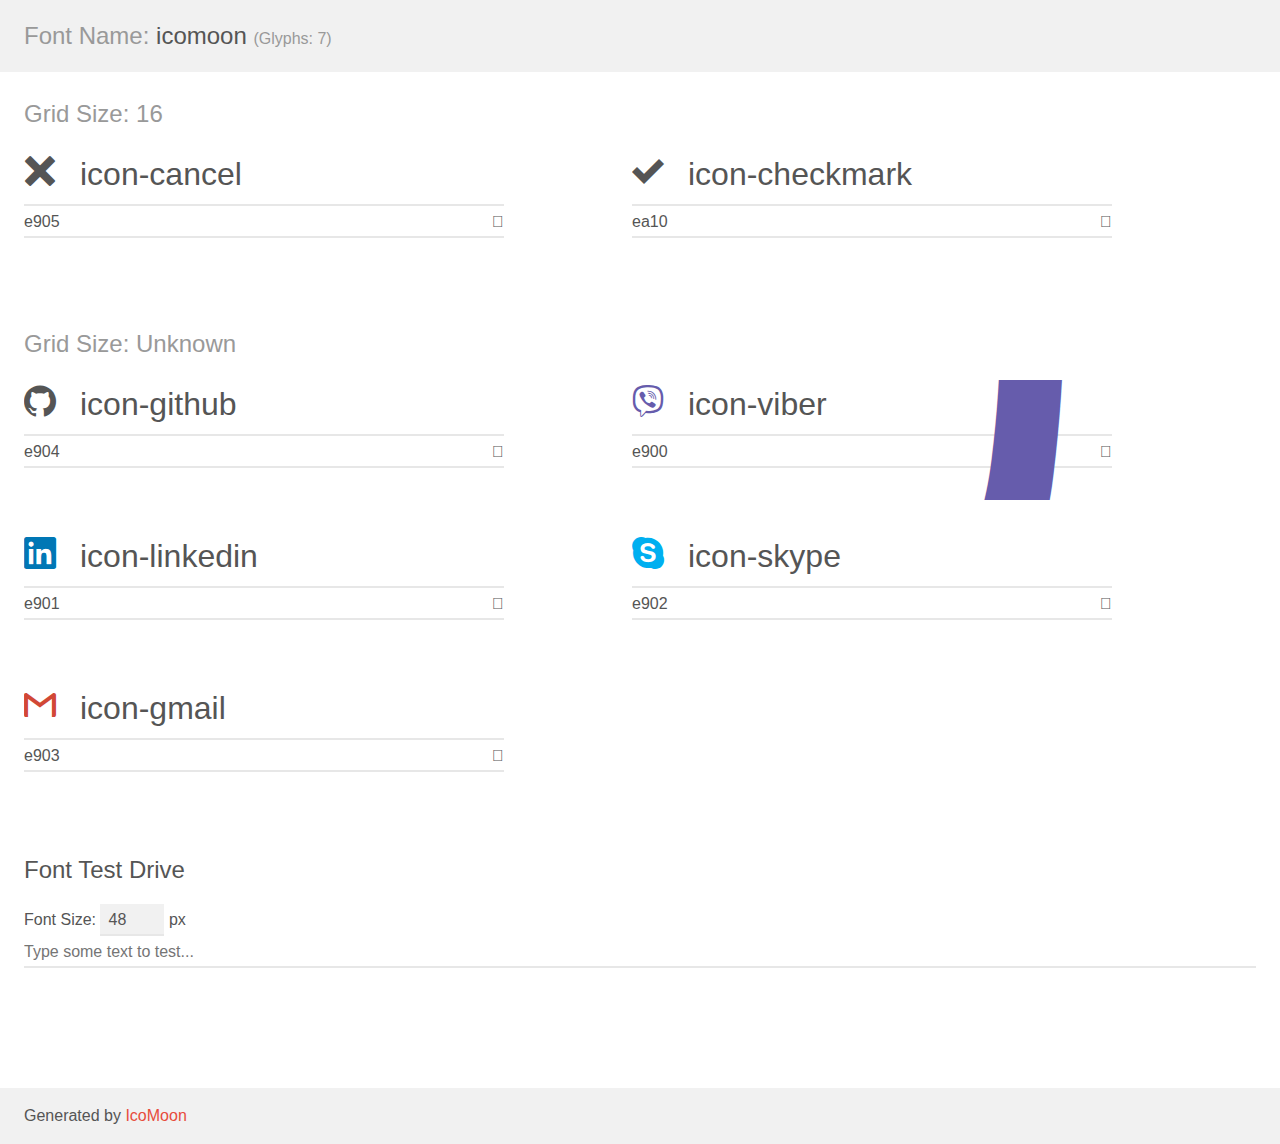
==== icomoon/demo.html @ 2c97cadf "cv3" ====
<!doctype html>
<html>
<head>
    <meta charset="utf-8">
    <title>IcoMoon Demo</title>
    <meta name="description" content="An Icon Font Generated By IcoMoon.io">
    <meta name="viewport" content="width=device-width, initial-scale=1">
    <link rel="stylesheet" href="demo-files/demo.css">
    <link rel="stylesheet" href="style.css"></head>
<body>
    <div class="bgc1 clearfix">
        <h1 class="mhmm mvm"><span class="fgc1">Font Name:</span> icomoon <small class="fgc1">(Glyphs:&nbsp;7)</small></h1>
    </div>
    <div class="clearfix mhl ptl">
        <h1 class="mvm mtn fgc1">Grid Size: 16</h1>
        <div class="glyph fs1">
            <div class="clearfix bshadow0 pbs">
                <span class="icon-cancel">
                
                </span>
                <span class="mls"> icon-cancel</span>
            </div>
            <fieldset class="fs0 size1of1 clearfix hidden-false">
                <input type="text" readonly value="e905" class="unit size1of2" />
                <input type="text" maxlength="1" readonly value="&#xe905;" class="unitRight size1of2 talign-right" />
            </fieldset>
            <div class="fs0 bshadow0 clearfix hidden-true">
                <span class="unit pvs fgc1">liga: </span>
                <input type="text" readonly value="" class="liga unitRight" />
            </div>
        </div>
        <div class="glyph fs1">
            <div class="clearfix bshadow0 pbs">
                <span class="icon-checkmark">
                
                </span>
                <span class="mls"> icon-checkmark</span>
            </div>
            <fieldset class="fs0 size1of1 clearfix hidden-false">
                <input type="text" readonly value="ea10" class="unit size1of2" />
                <input type="text" maxlength="1" readonly value="&#xea10;" class="unitRight size1of2 talign-right" />
            </fieldset>
            <div class="fs0 bshadow0 clearfix hidden-true">
                <span class="unit pvs fgc1">liga: </span>
                <input type="text" readonly value="checkmark, tick" class="liga unitRight" />
            </div>
        </div>
    </div>
    <div class="clearfix mhl ptl">
        <h1 class="mvm mtn fgc1">Grid Size: Unknown</h1>
        <div class="glyph fs2">
            <div class="clearfix bshadow0 pbs">
                <span class="icon-github">
                
                </span>
                <span class="mls"> icon-github</span>
            </div>
            <fieldset class="fs0 size1of1 clearfix hidden-false">
                <input type="text" readonly value="e904" class="unit size1of2" />
                <input type="text" maxlength="1" readonly value="&#xe904;" class="unitRight size1of2 talign-right" />
            </fieldset>
            <div class="fs0 bshadow0 clearfix hidden-true">
                <span class="unit pvs fgc1">liga: </span>
                <input type="text" readonly value="" class="liga unitRight" />
            </div>
        </div>
        <div class="glyph fs2">
            <div class="clearfix bshadow0 pbs">
                <span class="icon-viber">
                
                </span>
                <span class="mls"> icon-viber</span>
            </div>
            <fieldset class="fs0 size1of1 clearfix hidden-false">
                <input type="text" readonly value="e900" class="unit size1of2" />
                <input type="text" maxlength="1" readonly value="&#xe900;" class="unitRight size1of2 talign-right" />
            </fieldset>
            <div class="fs0 bshadow0 clearfix hidden-true">
                <span class="unit pvs fgc1">liga: </span>
                <input type="text" readonly value="" class="liga unitRight" />
            </div>
        </div>
        <div class="glyph fs2">
            <div class="clearfix bshadow0 pbs">
                <span class="icon-linkedin">
                
                </span>
                <span class="mls"> icon-linkedin</span>
            </div>
            <fieldset class="fs0 size1of1 clearfix hidden-false">
                <input type="text" readonly value="e901" class="unit size1of2" />
                <input type="text" maxlength="1" readonly value="&#xe901;" class="unitRight size1of2 talign-right" />
            </fieldset>
            <div class="fs0 bshadow0 clearfix hidden-true">
                <span class="unit pvs fgc1">liga: </span>
                <input type="text" readonly value="" class="liga unitRight" />
            </div>
        </div>
        <div class="glyph fs2">
            <div class="clearfix bshadow0 pbs">
                <span class="icon-skype">
                
                </span>
                <span class="mls"> icon-skype</span>
            </div>
            <fieldset class="fs0 size1of1 clearfix hidden-false">
                <input type="text" readonly value="e902" class="unit size1of2" />
                <input type="text" maxlength="1" readonly value="&#xe902;" class="unitRight size1of2 talign-right" />
            </fieldset>
            <div class="fs0 bshadow0 clearfix hidden-true">
                <span class="unit pvs fgc1">liga: </span>
                <input type="text" readonly value="" class="liga unitRight" />
            </div>
        </div>
        <div class="glyph fs2">
            <div class="clearfix bshadow0 pbs">
                <span class="icon-gmail">
                
                </span>
                <span class="mls"> icon-gmail</span>
            </div>
            <fieldset class="fs0 size1of1 clearfix hidden-false">
                <input type="text" readonly value="e903" class="unit size1of2" />
                <input type="text" maxlength="1" readonly value="&#xe903;" class="unitRight size1of2 talign-right" />
            </fieldset>
            <div class="fs0 bshadow0 clearfix hidden-true">
                <span class="unit pvs fgc1">liga: </span>
                <input type="text" readonly value="" class="liga unitRight" />
            </div>
        </div>
    </div>

    <!--[if gt IE 8]><!-->
    <div class="mhl clearfix mbl">
        <h1>Font Test Drive</h1>
        <label>
            Font Size: <input id="fontSize" type="number" class="textbox0 mbm"
            min="8" value="48" />
            px
        </label>
        <input id="testText" type="text" class="phl size1of1 mvl"
        placeholder="Type some text to test..." value=""/>
        <div id="testDrive" class="icon-" style="font-family: icomoon">&nbsp;
        </div>
    </div>
    <!--<![endif]-->
    <div class="bgc1 clearfix">
        <p class="mhl">Generated by <a href="https://icomoon.io/app">IcoMoon</a></p>
    </div>

    <script src="demo-files/demo.js"></script>
</body>
</html>
---- icomoon/demo-files/demo.css ----
body {
  padding: 0;
  margin: 0;
  font-family: sans-serif;
  font-size: 1em;
  line-height: 1.5;
  color: #555;
  background: #fff;
}
h1 {
  font-size: 1.5em;
  font-weight: normal;
}
small {
  font-size: .66666667em;
}
a {
  color: #e74c3c;
  text-decoration: none;
}
a:hover, a:focus {
  box-shadow: 0 1px #e74c3c;
}
.bshadow0, input {
  box-shadow: inset 0 -2px #e7e7e7;
}
input:hover {
  box-shadow: inset 0 -2px #ccc;
}
input, fieldset {
  font-family: sans-serif;
  font-size: 1em;
  margin: 0;
  padding: 0;
  border: 0;
}
input {
  color: inherit;
  line-height: 1.5;
  height: 1.5em;
  padding: .25em 0;
}
input:focus {
  outline: none;
  box-shadow: inset 0 -2px #449fdb;
}
.glyph {
  font-size: 16px;
  width: 15em;
  padding-bottom: 1em;
  margin-right: 4em;
  margin-bottom: 1em;
  float: left;
  overflow: hidden;
}
.liga {
  width: 80%;
  width: calc(100% - 2.5em);
}
.talign-right {
  text-align: right;
}
.talign-center {
  text-align: center;
}
.bgc1 {
  background: #f1f1f1;
}
.fgc1 {
  color: #999;
}
.fgc0 {
  color: #000;
}
p {
  margin-top: 1em;
  margin-bottom: 1em;
}
.mvm {
  margin-top: .75em;
  margin-bottom: .75em;
}
.mtn {
  margin-top: 0;
}
.mtl, .mal {
  margin-top: 1.5em;
}
.mbl, .mal {
  margin-bottom: 1.5em;
}
.mal, .mhl {
  margin-left: 1.5em;
  margin-right: 1.5em;
}
.mhmm {
  margin-left: 1em;
  margin-right: 1em;
}
.mls {
  margin-left: .25em;
}
.ptl {
  padding-top: 1.5em;
}
.pbs, .pvs {
  padding-bottom: .25em;
}
.pvs, .pts {
  padding-top: .25em;
}
.unit {
  float: left;
}
.unitRight {
  float: right;
}
.size1of2 {
  width: 50%;
}
.size1of1 {
  width: 100%;
}
.clearfix:before, .clearfix:after {
  content: " ";
  display: table;
}
.clearfix:after {
  clear: both;
}
.hidden-true {
  display: none;
}
.textbox0 {
  width: 3em;
  background: #f1f1f1;
  padding: .25em .5em;
  line-height: 1.5;
  height: 1.5em;
}
#testDrive {
  display: block;
  padding-top: 24px;
  line-height: 1.5;
}
.fs0 {
  font-size: 16px;
}
.fs1 {
  font-size: 32px;
}
.fs2 {
  font-size: 32px;
}
---- icomoon/style.css ----
@font-face {
  font-family: 'icomoon';
  src:  url('fonts/icomoon.eot?1w042f');
  src:  url('fonts/icomoon.eot?1w042f#iefix') format('embedded-opentype'),
    url('fonts/icomoon.ttf?1w042f') format('truetype'),
    url('fonts/icomoon.woff?1w042f') format('woff'),
    url('fonts/icomoon.svg?1w042f#icomoon') format('svg');
  font-weight: normal;
  font-style: normal;
}

[class^="icon-"], [class*=" icon-"] {
  /* use !important to prevent issues with browser extensions that change fonts */
  font-family: 'icomoon' !important;
  speak: none;
  font-style: normal;
  font-weight: normal;
  font-variant: normal;
  text-transform: none;
  line-height: 1;

  /* Better Font Rendering =========== */
  -webkit-font-smoothing: antialiased;
  -moz-osx-font-smoothing: grayscale;
}

.icon-cancel:before {
  content: "\e905";
}
.icon-checkmark:before {
  content: "\ea10";
}
.icon-github:before {
  content: "\e904";
}
.icon-viber:before {
  content: "\e900";
  color: #665cac;
}
.icon-linkedin:before {
  content: "\e901";
  color: #0077b5;
}
.icon-skype:before {
  content: "\e902";
  color: #00aff0;
}
.icon-gmail:before {
  content: "\e903";
  color: #d14836;
}
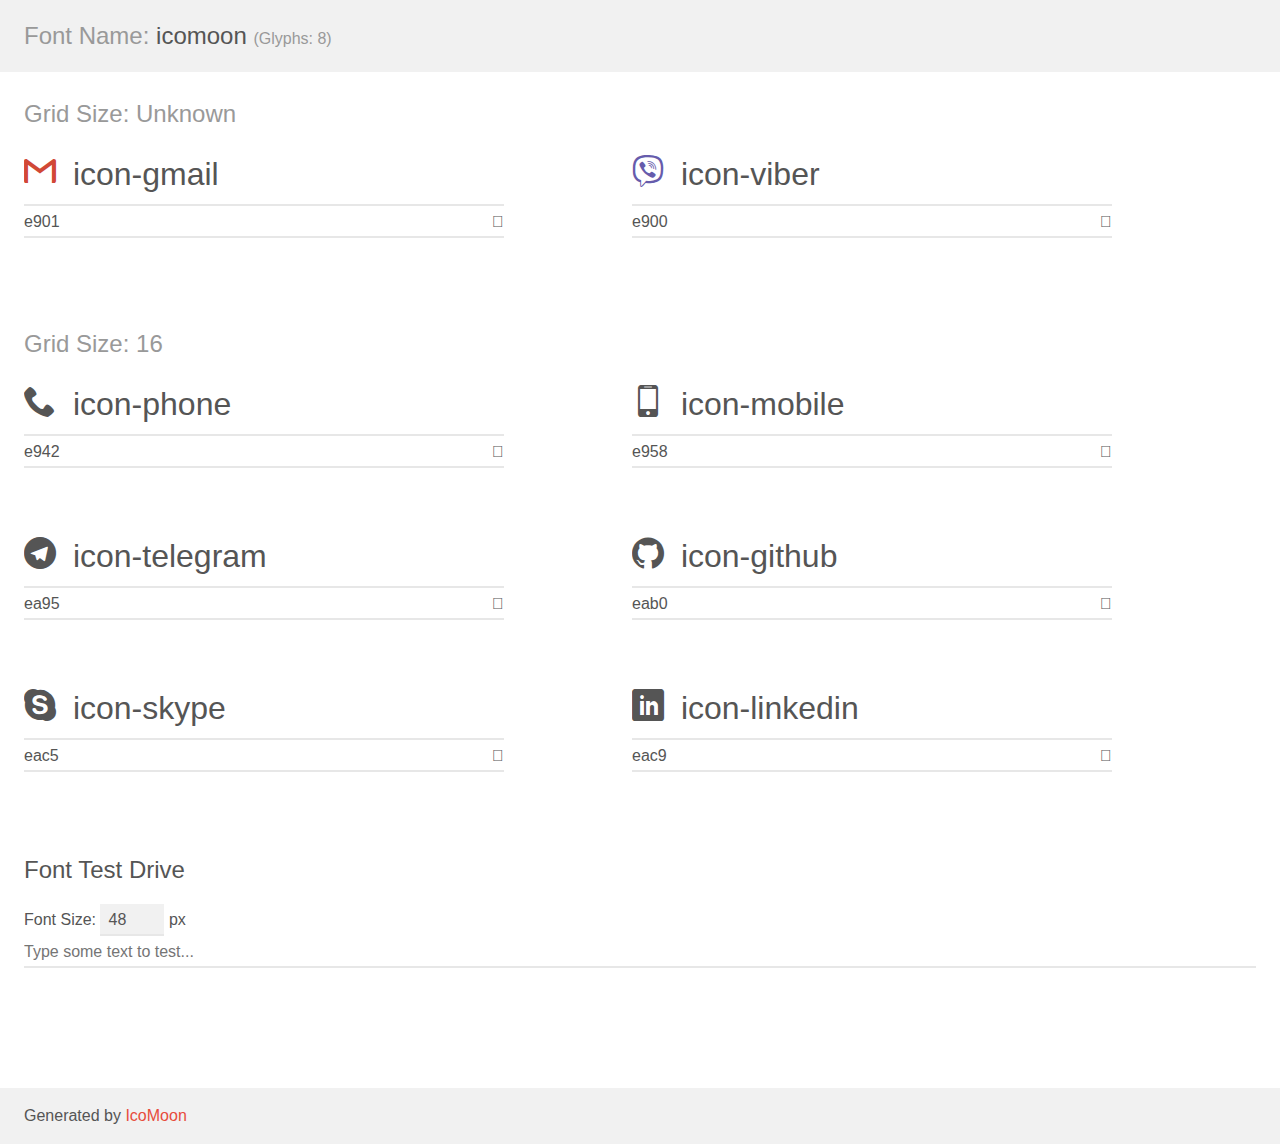
==== commit 5e38e473: "cv3" ====
--- a/icomoon/demo.html
+++ b/icomoon/demo.html
@@ -9,20 +9,18 @@
     <link rel="stylesheet" href="style.css"></head>
 <body>
     <div class="bgc1 clearfix">
-        <h1 class="mhmm mvm"><span class="fgc1">Font Name:</span> icomoon <small class="fgc1">(Glyphs:&nbsp;7)</small></h1>
+        <h1 class="mhmm mvm"><span class="fgc1">Font Name:</span> icomoon <small class="fgc1">(Glyphs:&nbsp;8)</small></h1>
     </div>
     <div class="clearfix mhl ptl">
-        <h1 class="mvm mtn fgc1">Grid Size: 16</h1>
+        <h1 class="mvm mtn fgc1">Grid Size: Unknown</h1>
         <div class="glyph fs1">
             <div class="clearfix bshadow0 pbs">
-                <span class="icon-cancel">
-                
-                </span>
-                <span class="mls"> icon-cancel</span>
+                <span class="icon-gmail"></span>
+                <span class="mls"> icon-gmail</span>
             </div>
             <fieldset class="fs0 size1of1 clearfix hidden-false">
-                <input type="text" readonly value="e905" class="unit size1of2" />
-                <input type="text" maxlength="1" readonly value="&#xe905;" class="unitRight size1of2 talign-right" />
+                <input type="text" readonly value="e901" class="unit size1of2" />
+                <input type="text" maxlength="1" readonly value="&#xe901;" class="unitRight size1of2 talign-right" />
             </fieldset>
             <div class="fs0 bshadow0 clearfix hidden-true">
                 <span class="unit pvs fgc1">liga: </span>
@@ -31,44 +29,7 @@
         </div>
         <div class="glyph fs1">
             <div class="clearfix bshadow0 pbs">
-                <span class="icon-checkmark">
-                
-                </span>
-                <span class="mls"> icon-checkmark</span>
-            </div>
-            <fieldset class="fs0 size1of1 clearfix hidden-false">
-                <input type="text" readonly value="ea10" class="unit size1of2" />
-                <input type="text" maxlength="1" readonly value="&#xea10;" class="unitRight size1of2 talign-right" />
-            </fieldset>
-            <div class="fs0 bshadow0 clearfix hidden-true">
-                <span class="unit pvs fgc1">liga: </span>
-                <input type="text" readonly value="checkmark, tick" class="liga unitRight" />
-            </div>
-        </div>
-    </div>
-    <div class="clearfix mhl ptl">
-        <h1 class="mvm mtn fgc1">Grid Size: Unknown</h1>
-        <div class="glyph fs2">
-            <div class="clearfix bshadow0 pbs">
-                <span class="icon-github">
-                
-                </span>
-                <span class="mls"> icon-github</span>
-            </div>
-            <fieldset class="fs0 size1of1 clearfix hidden-false">
-                <input type="text" readonly value="e904" class="unit size1of2" />
-                <input type="text" maxlength="1" readonly value="&#xe904;" class="unitRight size1of2 talign-right" />
-            </fieldset>
-            <div class="fs0 bshadow0 clearfix hidden-true">
-                <span class="unit pvs fgc1">liga: </span>
-                <input type="text" readonly value="" class="liga unitRight" />
-            </div>
-        </div>
-        <div class="glyph fs2">
-            <div class="clearfix bshadow0 pbs">
-                <span class="icon-viber">
-                
-                </span>
+                <span class="icon-viber"></span>
                 <span class="mls"> icon-viber</span>
             </div>
             <fieldset class="fs0 size1of1 clearfix hidden-false">
@@ -80,52 +41,91 @@
                 <input type="text" readonly value="" class="liga unitRight" />
             </div>
         </div>
+    </div>
+    <div class="clearfix mhl ptl">
+        <h1 class="mvm mtn fgc1">Grid Size: 16</h1>
         <div class="glyph fs2">
             <div class="clearfix bshadow0 pbs">
-                <span class="icon-linkedin">
-                
-                </span>
-                <span class="mls"> icon-linkedin</span>
+                <span class="icon-phone"></span>
+                <span class="mls"> icon-phone</span>
             </div>
             <fieldset class="fs0 size1of1 clearfix hidden-false">
-                <input type="text" readonly value="e901" class="unit size1of2" />
-                <input type="text" maxlength="1" readonly value="&#xe901;" class="unitRight size1of2 talign-right" />
+                <input type="text" readonly value="e942" class="unit size1of2" />
+                <input type="text" maxlength="1" readonly value="&#xe942;" class="unitRight size1of2 talign-right" />
             </fieldset>
             <div class="fs0 bshadow0 clearfix hidden-true">
                 <span class="unit pvs fgc1">liga: </span>
-                <input type="text" readonly value="" class="liga unitRight" />
+                <input type="text" readonly value="phone, telephone" class="liga unitRight" />
             </div>
         </div>
         <div class="glyph fs2">
             <div class="clearfix bshadow0 pbs">
-                <span class="icon-skype">
-                
-                </span>
-                <span class="mls"> icon-skype</span>
+                <span class="icon-mobile"></span>
+                <span class="mls"> icon-mobile</span>
             </div>
             <fieldset class="fs0 size1of1 clearfix hidden-false">
-                <input type="text" readonly value="e902" class="unit size1of2" />
-                <input type="text" maxlength="1" readonly value="&#xe902;" class="unitRight size1of2 talign-right" />
+                <input type="text" readonly value="e958" class="unit size1of2" />
+                <input type="text" maxlength="1" readonly value="&#xe958;" class="unitRight size1of2 talign-right" />
             </fieldset>
             <div class="fs0 bshadow0 clearfix hidden-true">
                 <span class="unit pvs fgc1">liga: </span>
-                <input type="text" readonly value="" class="liga unitRight" />
+                <input type="text" readonly value="mobile, cell-phone" class="liga unitRight" />
             </div>
         </div>
         <div class="glyph fs2">
             <div class="clearfix bshadow0 pbs">
-                <span class="icon-gmail">
-                
-                </span>
-                <span class="mls"> icon-gmail</span>
+                <span class="icon-telegram"></span>
+                <span class="mls"> icon-telegram</span>
             </div>
             <fieldset class="fs0 size1of1 clearfix hidden-false">
-                <input type="text" readonly value="e903" class="unit size1of2" />
-                <input type="text" maxlength="1" readonly value="&#xe903;" class="unitRight size1of2 talign-right" />
+                <input type="text" readonly value="ea95" class="unit size1of2" />
+                <input type="text" maxlength="1" readonly value="&#xea95;" class="unitRight size1of2 talign-right" />
             </fieldset>
             <div class="fs0 bshadow0 clearfix hidden-true">
                 <span class="unit pvs fgc1">liga: </span>
-                <input type="text" readonly value="" class="liga unitRight" />
+                <input type="text" readonly value="telegram, brand15" class="liga unitRight" />
+            </div>
+        </div>
+        <div class="glyph fs2">
+            <div class="clearfix bshadow0 pbs">
+                <span class="icon-github"></span>
+                <span class="mls"> icon-github</span>
+            </div>
+            <fieldset class="fs0 size1of1 clearfix hidden-false">
+                <input type="text" readonly value="eab0" class="unit size1of2" />
+                <input type="text" maxlength="1" readonly value="&#xeab0;" class="unitRight size1of2 talign-right" />
+            </fieldset>
+            <div class="fs0 bshadow0 clearfix hidden-true">
+                <span class="unit pvs fgc1">liga: </span>
+                <input type="text" readonly value="github, brand40" class="liga unitRight" />
+            </div>
+        </div>
+        <div class="glyph fs2">
+            <div class="clearfix bshadow0 pbs">
+                <span class="icon-skype"></span>
+                <span class="mls"> icon-skype</span>
+            </div>
+            <fieldset class="fs0 size1of1 clearfix hidden-false">
+                <input type="text" readonly value="eac5" class="unit size1of2" />
+                <input type="text" maxlength="1" readonly value="&#xeac5;" class="unitRight size1of2 talign-right" />
+            </fieldset>
+            <div class="fs0 bshadow0 clearfix hidden-true">
+                <span class="unit pvs fgc1">liga: </span>
+                <input type="text" readonly value="skype, brand60" class="liga unitRight" />
+            </div>
+        </div>
+        <div class="glyph fs2">
+            <div class="clearfix bshadow0 pbs">
+                <span class="icon-linkedin"></span>
+                <span class="mls"> icon-linkedin</span>
+            </div>
+            <fieldset class="fs0 size1of1 clearfix hidden-false">
+                <input type="text" readonly value="eac9" class="unit size1of2" />
+                <input type="text" maxlength="1" readonly value="&#xeac9;" class="unitRight size1of2 talign-right" />
+            </fieldset>
+            <div class="fs0 bshadow0 clearfix hidden-true">
+                <span class="unit pvs fgc1">liga: </span>
+                <input type="text" readonly value="linkedin, brand64" class="liga unitRight" />
             </div>
         </div>
     </div>
--- a/icomoon/style.css
+++ b/icomoon/style.css
@@ -1,12 +1,13 @@
 @font-face {
   font-family: 'icomoon';
-  src:  url('fonts/icomoon.eot?1w042f');
-  src:  url('fonts/icomoon.eot?1w042f#iefix') format('embedded-opentype'),
-    url('fonts/icomoon.ttf?1w042f') format('truetype'),
-    url('fonts/icomoon.woff?1w042f') format('woff'),
-    url('fonts/icomoon.svg?1w042f#icomoon') format('svg');
+  src:  url('fonts/icomoon.eot?pfv2od');
+  src:  url('fonts/icomoon.eot?pfv2od#iefix') format('embedded-opentype'),
+    url('fonts/icomoon.ttf?pfv2od') format('truetype'),
+    url('fonts/icomoon.woff?pfv2od') format('woff'),
+    url('fonts/icomoon.svg?pfv2od#icomoon') format('svg');
   font-weight: normal;
   font-style: normal;
+  font-display: block;
 }
 
 [class^="icon-"], [class*=" icon-"] {
@@ -24,28 +25,29 @@
   -moz-osx-font-smoothing: grayscale;
 }
 
-.icon-cancel:before {
-  content: "\e905";
-}
-.icon-checkmark:before {
-  content: "\ea10";
-}
-.icon-github:before {
-  content: "\e904";
+.icon-gmail:before {
+  content: "\e901";
+  color: #d14836;
 }
 .icon-viber:before {
   content: "\e900";
   color: #665cac;
 }
-.icon-linkedin:before {
-  content: "\e901";
-  color: #0077b5;
+.icon-phone:before {
+  content: "\e942";
+}
+.icon-mobile:before {
+  content: "\e958";
+}
+.icon-telegram:before {
+  content: "\ea95";
+}
+.icon-github:before {
+  content: "\eab0";
 }
 .icon-skype:before {
-  content: "\e902";
-  color: #00aff0;
+  content: "\eac5";
 }
-.icon-gmail:before {
-  content: "\e903";
-  color: #d14836;
+.icon-linkedin:before {
+  content: "\eac9";
 }
